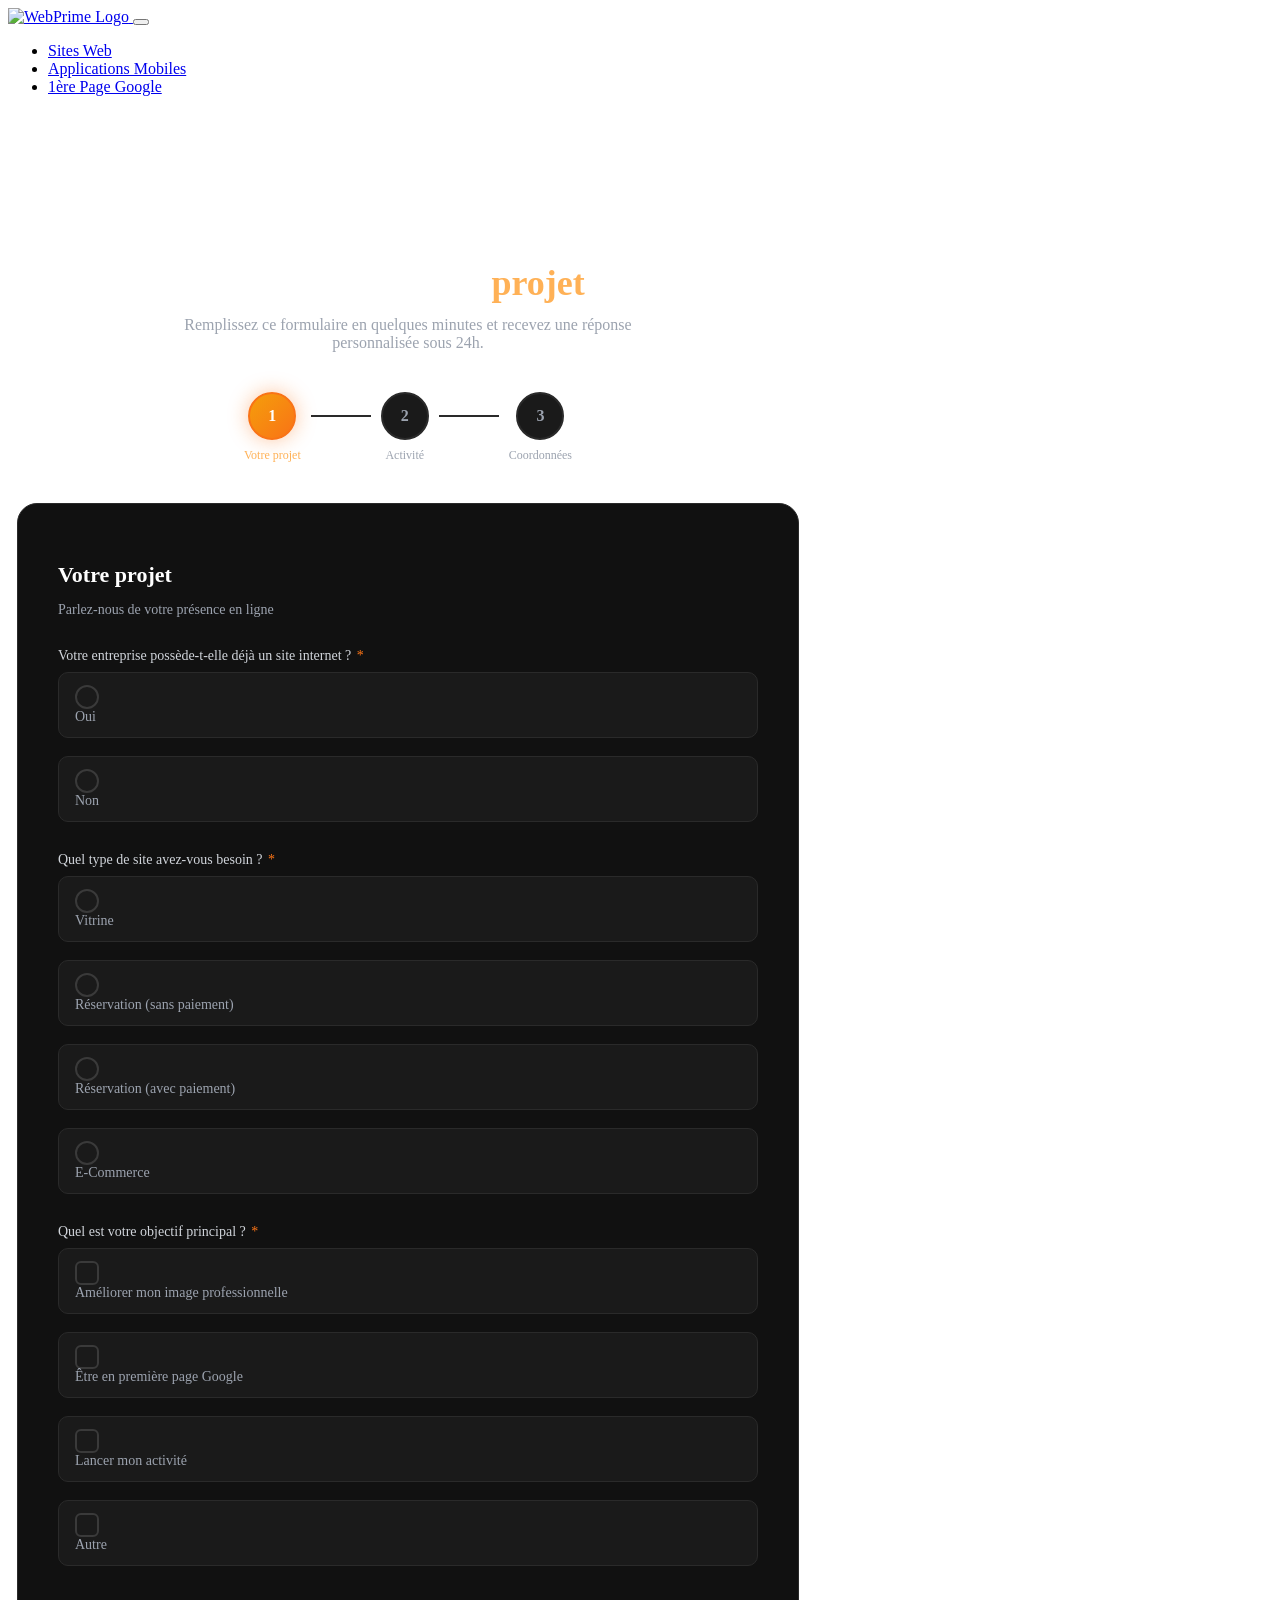
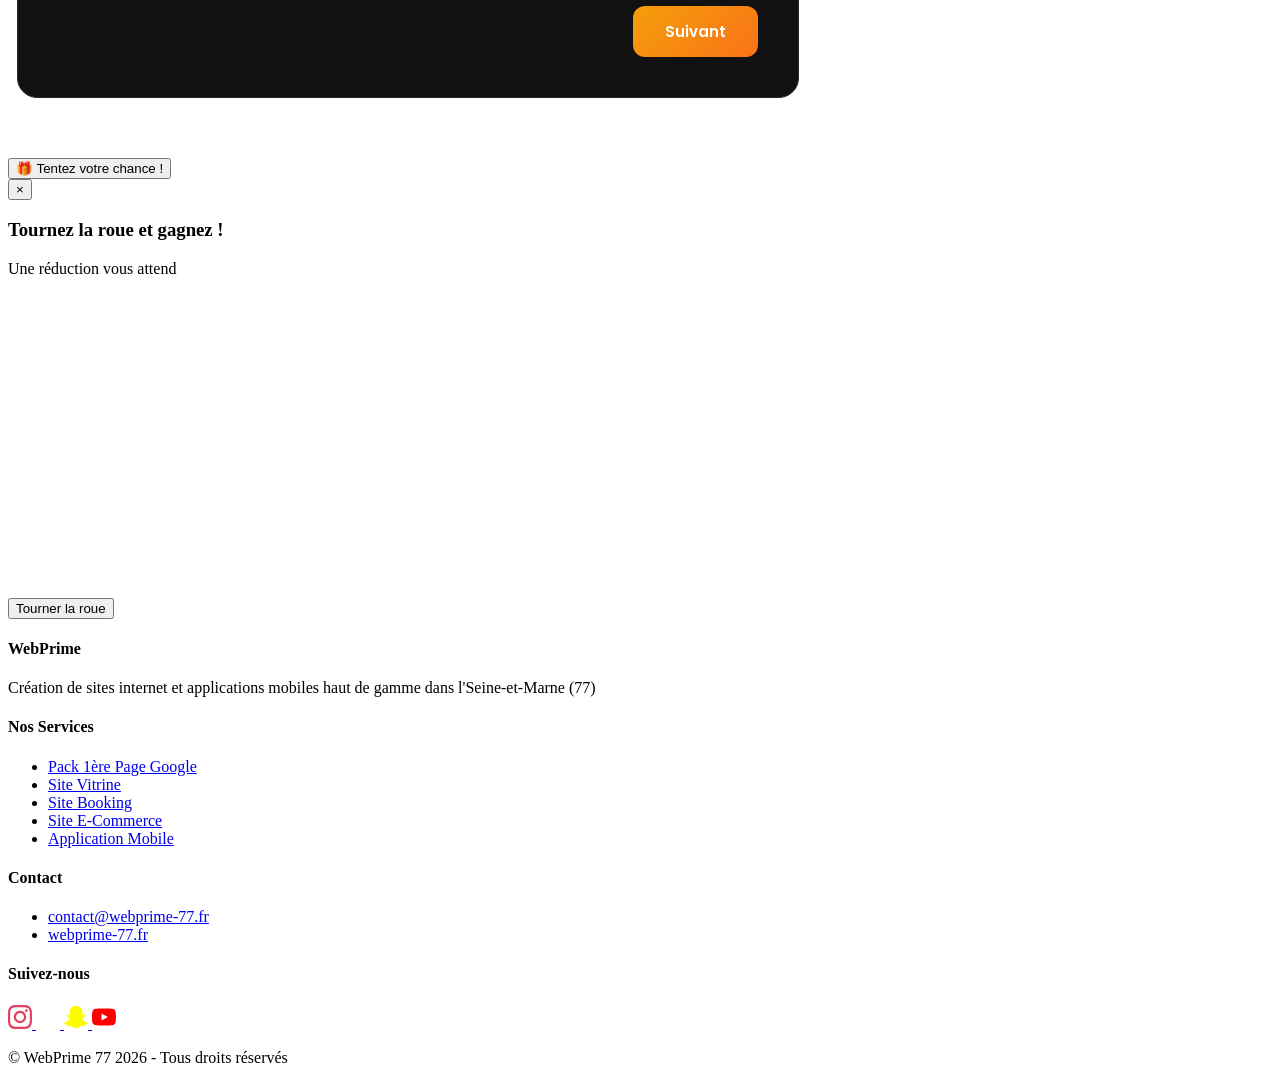
==== contact.html @ 471fcce8 "Stripe links, pack-google Comment ça marche, hero fix, remove Contact nav - Add Stripe payment links" ====
<!DOCTYPE html>
<html lang="fr">
<head>
    <meta charset="UTF-8">
    <meta name="viewport" content="width=device-width, initial-scale=1.0">
    <title>Contact - WebPrime | Cr&eacute;ation Site Internet 77 Seine-et-Marne</title>
    <meta name="description" content="Contactez WebPrime pour votre projet de site internet ou application mobile en Seine-et-Marne (77). Formulaire de contact rapide, r&eacute;ponse sous 24h.">
    <link rel="canonical" href="https://webprime-77.fr/contact.html"/>
    <meta name="robots" content="index, follow">
    <meta property="og:title" content="Contact - WebPrime 77">
    <meta property="og:description" content="Contactez WebPrime pour votre projet de site internet ou application mobile en Seine-et-Marne.">
    <meta property="og:image" content="https://webprime-77.fr/logo-wp.png">
    <meta property="og:url" content="https://webprime-77.fr/contact.html">
    <meta property="og:type" content="website">
    <meta name="twitter:card" content="summary_large_image">
    <meta name="twitter:title" content="Contact - WebPrime 77">
    <meta name="twitter:description" content="Contactez WebPrime pour votre projet de site internet ou application mobile en Seine-et-Marne.">
    <meta name="twitter:image" content="https://webprime-77.fr/logo-wp.png">
    <link rel="icon" type="image/x-icon" href="favicon.ico">
    <link rel="apple-touch-icon" type="image/png" sizes="192x192" href="./logo/icon-192x192.png">
    <link rel="icon" type="image/png" sizes="32x32" href="./logo/android-icon-32x32.png">
    <link rel="icon" type="image/png" sizes="96x96" href="./logo/android-icon-96x96.png">
    <link rel="stylesheet" href="style.css">
    <link rel="preconnect" href="https://fonts.googleapis.com">
    <link rel="preconnect" href="https://fonts.gstatic.com" crossorigin>
    <link href="https://fonts.googleapis.com/css2?family=Poppins:wght@300;400;500;600;700&display=swap" rel="stylesheet">
    <style>
        .contact-page { padding: 120px 0 60px; }

        .form-stepper {
            display: flex;
            justify-content: center;
            align-items: center;
            gap: 0;
            margin-bottom: 40px;
        }
        .stepper-step {
            display: flex;
            flex-direction: column;
            align-items: center;
            position: relative;
            z-index: 1;
        }
        .stepper-circle {
            width: 44px;
            height: 44px;
            border-radius: 50%;
            background: #1a1a1a;
            border: 2px solid #2a2a2a;
            display: flex;
            align-items: center;
            justify-content: center;
            font-weight: 600;
            font-size: 16px;
            color: #9ca3af;
            transition: all 0.4s ease;
        }
        .stepper-step.active .stepper-circle {
            background: linear-gradient(135deg, #f59e0b, #f97316);
            border-color: #f97316;
            color: #fff;
            box-shadow: 0 0 20px rgba(249, 115, 22, 0.4);
        }
        .stepper-step.completed .stepper-circle {
            background: #22c55e;
            border-color: #22c55e;
            color: #fff;
        }
        .stepper-label {
            margin-top: 8px;
            font-size: 12px;
            color: #9ca3af;
            text-align: center;
            max-width: 90px;
            transition: color 0.3s;
        }
        .stepper-step.active .stepper-label { color: #ffb156; }
        .stepper-step.completed .stepper-label { color: #22c55e; }
        .stepper-line {
            width: 60px;
            height: 2px;
            background: #2a2a2a;
            margin: 0 10px 22px;
            transition: background 0.4s;
        }
        .stepper-line.completed { background: #22c55e; }

        .form-card {
            background: #111;
            border: 1px solid #2a2a2a;
            border-radius: 20px;
            padding: 40px;
            max-width: 700px;
            margin: 0 auto;
        }
        .form-page { display: none; }
        .form-page.active {
            display: block;
            animation: fadeSlideUp 0.4s ease;
        }
        @keyframes fadeSlideUp {
            from { opacity: 0; transform: translateY(20px); }
            to { opacity: 1; transform: translateY(0); }
        }
        .form-page-title {
            font-size: 22px;
            font-weight: 700;
            color: #fff;
            margin-bottom: 6px;
        }
        .form-page-subtitle {
            color: #9ca3af;
            font-size: 14px;
            margin-bottom: 30px;
        }

        .form-group { margin-bottom: 22px; }
        .form-group label {
            display: block;
            color: #d1d5db;
            font-size: 14px;
            font-weight: 500;
            margin-bottom: 8px;
        }
        .form-group label .required { color: #f97316; margin-left: 2px; }
        .form-group input[type="text"],
        .form-group input[type="email"],
        .form-group input[type="tel"],
        .form-group input[type="url"],
        .form-group input[type="number"],
        .form-group select,
        .form-group textarea {
            width: 100%;
            padding: 12px 16px;
            background: #1a1a1a;
            border: 1px solid #2a2a2a;
            border-radius: 10px;
            color: #fff;
            font-family: 'Poppins', sans-serif;
            font-size: 14px;
            transition: border-color 0.3s, box-shadow 0.3s;
            outline: none;
            box-sizing: border-box;
        }
        .form-group input:focus,
        .form-group select:focus,
        .form-group textarea:focus {
            border-color: #f97316;
            box-shadow: 0 0 0 3px rgba(249, 115, 22, 0.15);
        }
        .form-group input::placeholder,
        .form-group textarea::placeholder { color: #4a4a4a; }
        .form-group select { cursor: pointer; appearance: none; background-image: url("data:image/svg+xml,%3Csvg xmlns='http://www.w3.org/2000/svg' width='12' height='12' fill='%239ca3af' viewBox='0 0 16 16'%3E%3Cpath d='M8 11L3 6h10z'/%3E%3C/svg%3E"); background-repeat: no-repeat; background-position: right 14px center; padding-right: 36px; }
        .form-group select option { background: #1a1a1a; color: #fff; }
        .form-group textarea { resize: vertical; min-height: 100px; }
        .name-row { display: grid; grid-template-columns: 1fr 1fr; gap: 16px; }
        @media (max-width: 768px) { .name-row { grid-template-columns: 1fr; } }

        .radio-group, .checkbox-group { display: flex; flex-direction: column; gap: 10px; }
        .radio-option, .checkbox-option {
            display: flex;
            align-items: center;
            gap: 12px;
            padding: 12px 16px;
            background: #1a1a1a;
            border: 1px solid #2a2a2a;
            border-radius: 10px;
            cursor: pointer;
            transition: all 0.3s;
        }
        .radio-option:hover, .checkbox-option:hover {
            border-color: #3a3a3a;
            background: #1f1f1f;
        }
        .radio-option input, .checkbox-option input { display: none; }
        .radio-option .custom-radio {
            width: 20px;
            height: 20px;
            border-radius: 50%;
            border: 2px solid #3a3a3a;
            display: flex;
            align-items: center;
            justify-content: center;
            flex-shrink: 0;
            transition: all 0.3s;
        }
        .radio-option .custom-radio::after {
            content: '';
            width: 10px;
            height: 10px;
            border-radius: 50%;
            background: #f97316;
            transform: scale(0);
            transition: transform 0.2s;
        }
        .radio-option input:checked ~ .custom-radio { border-color: #f97316; }
        .radio-option input:checked ~ .custom-radio::after { transform: scale(1); }
        .radio-option input:checked ~ .option-text { color: #fff; }
        .checkbox-option .custom-check {
            width: 20px;
            height: 20px;
            border-radius: 6px;
            border: 2px solid #3a3a3a;
            display: flex;
            align-items: center;
            justify-content: center;
            flex-shrink: 0;
            transition: all 0.3s;
        }
        .checkbox-option .custom-check svg { opacity: 0; transition: opacity 0.2s; width: 12px; height: 12px; }
        .checkbox-option input:checked ~ .custom-check { background: #f97316; border-color: #f97316; }
        .checkbox-option input:checked ~ .custom-check svg { opacity: 1; }
        .checkbox-option input:checked ~ .option-text { color: #fff; }
        .option-text { color: #9ca3af; font-size: 14px; transition: color 0.3s; }

        .conditional-field { display: none; margin-top: 10px; }
        .conditional-field.visible { display: block; animation: fadeSlideUp 0.3s ease; }

        .form-buttons { display: flex; justify-content: space-between; gap: 16px; margin-top: 32px; }
        .btn-prev, .btn-next, .btn-submit {
            padding: 14px 32px;
            border-radius: 12px;
            font-family: 'Poppins', sans-serif;
            font-size: 15px;
            font-weight: 600;
            cursor: pointer;
            transition: all 0.3s;
            border: none;
        }
        .btn-prev {
            background: transparent;
            border: 1px solid #2a2a2a;
            color: #9ca3af;
        }
        .btn-prev:hover { border-color: #3a3a3a; color: #fff; }
        .btn-next, .btn-submit {
            background: linear-gradient(135deg, #f59e0b, #f97316);
            color: #fff;
            margin-left: auto;
        }
        .btn-next:hover, .btn-submit:hover {
            transform: translateY(-2px);
            box-shadow: 0 8px 25px rgba(249, 115, 22, 0.35);
        }
        .btn-submit:disabled {
            opacity: 0.6;
            cursor: not-allowed;
            transform: none;
            box-shadow: none;
        }

        .contact-header {
            text-align: center;
            margin-bottom: 40px;
        }
        .contact-header h1 {
            font-size: 36px;
            font-weight: 700;
            color: #fff;
            margin-bottom: 12px;
        }
        .contact-header h1 span { color: #ffb156; }
        .contact-header p {
            color: #9ca3af;
            font-size: 16px;
            max-width: 500px;
            margin: 0 auto;
        }

        .form-group.error input,
        .form-group.error select,
        .form-group.error textarea { border-color: #ff3344; }
        .form-group.error .radio-group,
        .form-group.error .checkbox-group { outline: 1px solid #ff3344; border-radius: 10px; outline-offset: 4px; }
        .error-msg { color: #ff3344; font-size: 12px; margin-top: 4px; display: none; }
        .form-group.error .error-msg { display: block; }

        .hp-wrap { position: absolute; left: -9999px; top: -9999px; }

        @media (max-width: 768px) {
            .form-card { padding: 24px 18px; margin: 0 10px; }
            .contact-header h1 { font-size: 26px; }
            .stepper-line { width: 30px; }
            .stepper-circle { width: 36px; height: 36px; font-size: 14px; }
            .stepper-label { font-size: 10px; max-width: 65px; }
            .form-buttons { flex-direction: column; }
            .btn-prev, .btn-next, .btn-submit { width: 100%; text-align: center; margin-left: 0; }
            .btn-next, .btn-submit { order: -1; }
        }
    </style>
</head>
<body>
    <header class="header">
        <div class="container">
            <a href="https://webprime-77.fr" class="logo">
                <img src="logo-wp.png" alt="WebPrime Logo">
            </a>
            <button class="menu-toggle" aria-label="Menu" id="menuToggle">
                <span></span>
                <span></span>
                <span></span>
            </button>
            <nav class="nav" id="nav">
                <ul>
                    <li><a href="https://webprime-77.fr/creation-site-internet.html">Sites Web</a></li>
                    <li><a href="https://webprime-77.fr/creation-application-mobile.html">Applications Mobiles</a></li>
                    <li><a href="https://daelia-digital.fr/premiere-page-google/" target="_blank">1&egrave;re Page Google</a></li>
                </ul>
            </nav>
        </div>
    </header>

    <section class="contact-page">
        <div class="container" style="max-width: 800px;">

            <div class="contact-header">
                <h1>Parlons de votre <span>projet</span></h1>
                <p>Remplissez ce formulaire en quelques minutes et recevez une r&eacute;ponse personnalis&eacute;e sous 24h.</p>
            </div>

            <div class="form-stepper">
                <div class="stepper-step active" data-step="1">
                    <div class="stepper-circle">1</div>
                    <div class="stepper-label">Votre projet</div>
                </div>
                <div class="stepper-line"></div>
                <div class="stepper-step" data-step="2">
                    <div class="stepper-circle">2</div>
                    <div class="stepper-label">Activit&eacute;</div>
                </div>
                <div class="stepper-line"></div>
                <div class="stepper-step" data-step="3">
                    <div class="stepper-circle">3</div>
                    <div class="stepper-label">Coordonn&eacute;es</div>
                </div>
            </div>

            <div class="form-card">
                <form id="contactForm" novalidate>
                    <div class="hp-wrap">
                        <label for="website">Votre site web :</label>
                        <input type="text" id="website" name="_gotcha" autocomplete="off">
                    </div>

                    <div class="form-page active" data-page="1">
                        <h2 class="form-page-title">Votre projet</h2>
                        <p class="form-page-subtitle">Parlez-nous de votre pr&eacute;sence en ligne</p>

                        <div class="form-group">
                            <label>Votre entreprise poss&egrave;de-t-elle d&eacute;j&agrave; un site internet ? <span class="required">*</span></label>
                            <div class="radio-group">
                                <label class="radio-option">
                                    <input type="radio" name="site_existant" value="Oui" required>
                                    <span class="custom-radio"></span>
                                    <span class="option-text">Oui</span>
                                </label>
                                <label class="radio-option">
                                    <input type="radio" name="site_existant" value="Non">
                                    <span class="custom-radio"></span>
                                    <span class="option-text">Non</span>
                                </label>
                            </div>
                            <div class="error-msg">Veuillez s&eacute;lectionner une option</div>
                        </div>

                        <div class="conditional-field" id="cond-url">
                            <div class="form-group">
                                <label for="site-url">Si oui, indiquez l'adresse de votre site :</label>
                                <input type="url" id="site-url" name="url_site" placeholder="https://www.monsite.fr">
                            </div>
                        </div>

                        <div class="conditional-field" id="cond-google">
                            <div class="form-group">
                                <label>O&ugrave; vous situez-vous actuellement sur Google ?</label>
                                <div class="radio-group">
                                    <label class="radio-option">
                                        <input type="radio" name="position_google" value="Premi&egrave;re page">
                                        <span class="custom-radio"></span>
                                        <span class="option-text">Premi&egrave;re page</span>
                                    </label>
                                    <label class="radio-option">
                                        <input type="radio" name="position_google" value="Page 2 &agrave; 5">
                                        <span class="custom-radio"></span>
                                        <span class="option-text">Page 2 &agrave; 5</span>
                                    </label>
                                    <label class="radio-option">
                                        <input type="radio" name="position_google" value="Introuvable">
                                        <span class="custom-radio"></span>
                                        <span class="option-text">Je ne trouve m&ecirc;me pas mon site</span>
                                    </label>
                                </div>
                            </div>
                        </div>

                        <div class="form-group">
                            <label>Quel type de site avez-vous besoin ? <span class="required">*</span></label>
                            <div class="radio-group">
                                <label class="radio-option">
                                    <input type="radio" name="type_site" value="Vitrine" required>
                                    <span class="custom-radio"></span>
                                    <span class="option-text">Vitrine</span>
                                </label>
                                <label class="radio-option">
                                    <input type="radio" name="type_site" value="R&eacute;servation (sans paiement)">
                                    <span class="custom-radio"></span>
                                    <span class="option-text">R&eacute;servation (sans paiement)</span>
                                </label>
                                <label class="radio-option">
                                    <input type="radio" name="type_site" value="R&eacute;servation (avec paiement)">
                                    <span class="custom-radio"></span>
                                    <span class="option-text">R&eacute;servation (avec paiement)</span>
                                </label>
                                <label class="radio-option">
                                    <input type="radio" name="type_site" value="E-Commerce">
                                    <span class="custom-radio"></span>
                                    <span class="option-text">E-Commerce</span>
                                </label>
                            </div>
                            <div class="error-msg">Veuillez s&eacute;lectionner un type</div>
                        </div>

                        <div class="form-group">
                            <label>Quel est votre objectif principal ? <span class="required">*</span></label>
                            <div class="checkbox-group">
                                <label class="checkbox-option">
                                    <input type="checkbox" name="objectif" value="Am&eacute;liorer mon image professionnelle">
                                    <span class="custom-check"><svg xmlns="http://www.w3.org/2000/svg" fill="none" viewBox="0 0 24 24" stroke="#fff" stroke-width="3"><path stroke-linecap="round" stroke-linejoin="round" d="M5 13l4 4L19 7"/></svg></span>
                                    <span class="option-text">Am&eacute;liorer mon image professionnelle</span>
                                </label>
                                <label class="checkbox-option">
                                    <input type="checkbox" name="objectif" value="&Ecirc;tre en premi&egrave;re page Google">
                                    <span class="custom-check"><svg xmlns="http://www.w3.org/2000/svg" fill="none" viewBox="0 0 24 24" stroke="#fff" stroke-width="3"><path stroke-linecap="round" stroke-linejoin="round" d="M5 13l4 4L19 7"/></svg></span>
                                    <span class="option-text">&Ecirc;tre en premi&egrave;re page Google</span>
                                </label>
                                <label class="checkbox-option">
                                    <input type="checkbox" name="objectif" value="Lancer mon activit&eacute;">
                                    <span class="custom-check"><svg xmlns="http://www.w3.org/2000/svg" fill="none" viewBox="0 0 24 24" stroke="#fff" stroke-width="3"><path stroke-linecap="round" stroke-linejoin="round" d="M5 13l4 4L19 7"/></svg></span>
                                    <span class="option-text">Lancer mon activit&eacute;</span>
                                </label>
                                <label class="checkbox-option">
                                    <input type="checkbox" name="objectif" value="Autre">
                                    <span class="custom-check"><svg xmlns="http://www.w3.org/2000/svg" fill="none" viewBox="0 0 24 24" stroke="#fff" stroke-width="3"><path stroke-linecap="round" stroke-linejoin="round" d="M5 13l4 4L19 7"/></svg></span>
                                    <span class="option-text">Autre</span>
                                </label>
                            </div>
                            <div class="error-msg">Veuillez s&eacute;lectionner au moins une option</div>
                        </div>

                        <div class="form-buttons">
                            <button type="button" class="btn-next" onclick="nextPage(1)">Suivant</button>
                        </div>
                    </div>

                    <div class="form-page" data-page="2">
                        <h2 class="form-page-title">Votre activit&eacute;</h2>
                        <p class="form-page-subtitle">Aidez-nous &agrave; mieux vous conna&icirc;tre</p>

                        <div class="form-group">
                            <label for="secteur">Quel est votre secteur d'activit&eacute; ? <span class="required">*</span></label>
                            <select id="secteur" name="secteur" required>
                                <option value="" disabled selected>--- S&eacute;lectionner un choix ---</option>
                                <option value="Artisan / B&acirc;timent">Artisan / B&acirc;timent</option>
                                <option value="Restauration">Restauration</option>
                                <option value="E-Commerce">E-Commerce</option>
                                <option value="Beaut&eacute; / Coiffure">Beaut&eacute; / Coiffure</option>
                                <option value="Sant&eacute; / Bien-&ecirc;tre">Sant&eacute; / Bien-&ecirc;tre</option>
                                <option value="Auto / Garage">Auto / Garage</option>
                                <option value="Immobilier / Agence">Immobilier / Agence</option>
                                <option value="Autre">Autre</option>
                            </select>
                            <div class="error-msg">Veuillez s&eacute;lectionner un secteur</div>
                        </div>

                        <div class="form-group">
                            <label for="metier">Quel est votre m&eacute;tier principal ? <span class="required">*</span></label>
                            <input type="text" id="metier" name="metier" placeholder="Ex : Plombier, Coiffeur, Restaurateur..." required>
                            <div class="error-msg">Ce champ est requis</div>
                        </div>

                        <div class="form-group">
                            <label>Depuis combien de temps votre entreprise existe ? <span class="required">*</span></label>
                            <div class="checkbox-group">
                                <label class="checkbox-option">
                                    <input type="checkbox" name="anciennete" value="Moins d'un an">
                                    <span class="custom-check"><svg xmlns="http://www.w3.org/2000/svg" fill="none" viewBox="0 0 24 24" stroke="#fff" stroke-width="3"><path stroke-linecap="round" stroke-linejoin="round" d="M5 13l4 4L19 7"/></svg></span>
                                    <span class="option-text">Moins d'un an</span>
                                </label>
                                <label class="checkbox-option">
                                    <input type="checkbox" name="anciennete" value="1 &agrave; 3 ans">
                                    <span class="custom-check"><svg xmlns="http://www.w3.org/2000/svg" fill="none" viewBox="0 0 24 24" stroke="#fff" stroke-width="3"><path stroke-linecap="round" stroke-linejoin="round" d="M5 13l4 4L19 7"/></svg></span>
                                    <span class="option-text">1 &agrave; 3 ans</span>
                                </label>
                                <label class="checkbox-option">
                                    <input type="checkbox" name="anciennete" value="3 &agrave; 10 ans">
                                    <span class="custom-check"><svg xmlns="http://www.w3.org/2000/svg" fill="none" viewBox="0 0 24 24" stroke="#fff" stroke-width="3"><path stroke-linecap="round" stroke-linejoin="round" d="M5 13l4 4L19 7"/></svg></span>
                                    <span class="option-text">3 &agrave; 10 ans</span>
                                </label>
                                <label class="checkbox-option">
                                    <input type="checkbox" name="anciennete" value="Plus de 10 ans">
                                    <span class="custom-check"><svg xmlns="http://www.w3.org/2000/svg" fill="none" viewBox="0 0 24 24" stroke="#fff" stroke-width="3"><path stroke-linecap="round" stroke-linejoin="round" d="M5 13l4 4L19 7"/></svg></span>
                                    <span class="option-text">Plus de 10 ans</span>
                                </label>
                            </div>
                            <div class="error-msg">Veuillez s&eacute;lectionner au moins une option</div>
                        </div>

                        <div class="form-group">
                            <label>Vos clients viennent-ils du : <span class="required">*</span></label>
                            <div class="checkbox-group">
                                <label class="checkbox-option">
                                    <input type="checkbox" name="source_clients" value="Bouche &agrave; oreille">
                                    <span class="custom-check"><svg xmlns="http://www.w3.org/2000/svg" fill="none" viewBox="0 0 24 24" stroke="#fff" stroke-width="3"><path stroke-linecap="round" stroke-linejoin="round" d="M5 13l4 4L19 7"/></svg></span>
                                    <span class="option-text">Bouche &agrave; oreille</span>
                                </label>
                                <label class="checkbox-option">
                                    <input type="checkbox" name="source_clients" value="Fiche Google">
                                    <span class="custom-check"><svg xmlns="http://www.w3.org/2000/svg" fill="none" viewBox="0 0 24 24" stroke="#fff" stroke-width="3"><path stroke-linecap="round" stroke-linejoin="round" d="M5 13l4 4L19 7"/></svg></span>
                                    <span class="option-text">Fiche Google</span>
                                </label>
                                <label class="checkbox-option">
                                    <input type="checkbox" name="source_clients" value="Google Ads">
                                    <span class="custom-check"><svg xmlns="http://www.w3.org/2000/svg" fill="none" viewBox="0 0 24 24" stroke="#fff" stroke-width="3"><path stroke-linecap="round" stroke-linejoin="round" d="M5 13l4 4L19 7"/></svg></span>
                                    <span class="option-text">Google Ads</span>
                                </label>
                                <label class="checkbox-option">
                                    <input type="checkbox" name="source_clients" value="Carte de visite, flyer">
                                    <span class="custom-check"><svg xmlns="http://www.w3.org/2000/svg" fill="none" viewBox="0 0 24 24" stroke="#fff" stroke-width="3"><path stroke-linecap="round" stroke-linejoin="round" d="M5 13l4 4L19 7"/></svg></span>
                                    <span class="option-text">Carte de visite, flyer ect.</span>
                                </label>
                                <label class="checkbox-option">
                                    <input type="checkbox" name="source_clients" value="R&eacute;seaux sociaux">
                                    <span class="custom-check"><svg xmlns="http://www.w3.org/2000/svg" fill="none" viewBox="0 0 24 24" stroke="#fff" stroke-width="3"><path stroke-linecap="round" stroke-linejoin="round" d="M5 13l4 4L19 7"/></svg></span>
                                    <span class="option-text">R&eacute;seaux sociaux</span>
                                </label>
                                <label class="checkbox-option">
                                    <input type="checkbox" name="source_clients" value="Rien pour le moment">
                                    <span class="custom-check"><svg xmlns="http://www.w3.org/2000/svg" fill="none" viewBox="0 0 24 24" stroke="#fff" stroke-width="3"><path stroke-linecap="round" stroke-linejoin="round" d="M5 13l4 4L19 7"/></svg></span>
                                    <span class="option-text">Rien pour le moment</span>
                                </label>
                            </div>
                            <div class="error-msg">Veuillez s&eacute;lectionner au moins une option</div>
                        </div>

                        <div class="form-group">
                            <label for="clients">Combien de clients avez-vous en moyenne par mois ? <span class="required">*</span></label>
                            <input type="number" id="clients" name="clients_mois" placeholder="Ex : 30" min="0" required>
                            <div class="error-msg">Ce champ est requis</div>
                        </div>

                        <div class="form-buttons">
                            <button type="button" class="btn-prev" onclick="prevPage(2)">Pr&eacute;c&eacute;dent</button>
                            <button type="button" class="btn-next" onclick="nextPage(2)">Suivant</button>
                        </div>
                    </div>

                    <div class="form-page" data-page="3">
                        <h2 class="form-page-title">Vos coordonn&eacute;es</h2>
                        <p class="form-page-subtitle">Derni&egrave;re &eacute;tape avant de recevoir votre offre</p>

                        <div class="form-group">
                            <label>Quelle phrase d&eacute;crit le mieux votre situation ? <span class="required">*</span></label>
                            <div class="checkbox-group">
                                <label class="checkbox-option">
                                    <input type="checkbox" name="situation" value="J'ai besoin de clients rapidement">
                                    <span class="custom-check"><svg xmlns="http://www.w3.org/2000/svg" fill="none" viewBox="0 0 24 24" stroke="#fff" stroke-width="3"><path stroke-linecap="round" stroke-linejoin="round" d="M5 13l4 4L19 7"/></svg></span>
                                    <span class="option-text">J'ai besoin de clients rapidement</span>
                                </label>
                                <label class="checkbox-option">
                                    <input type="checkbox" name="situation" value="Je veux passer &agrave; la vitesse sup&eacute;rieure">
                                    <span class="custom-check"><svg xmlns="http://www.w3.org/2000/svg" fill="none" viewBox="0 0 24 24" stroke="#fff" stroke-width="3"><path stroke-linecap="round" stroke-linejoin="round" d="M5 13l4 4L19 7"/></svg></span>
                                    <span class="option-text">Je veux passer &agrave; la vitesse sup&eacute;rieure</span>
                                </label>
                                <label class="checkbox-option">
                                    <input type="checkbox" name="situation" value="Je veux un site + SEO complet">
                                    <span class="custom-check"><svg xmlns="http://www.w3.org/2000/svg" fill="none" viewBox="0 0 24 24" stroke="#fff" stroke-width="3"><path stroke-linecap="round" stroke-linejoin="round" d="M5 13l4 4L19 7"/></svg></span>
                                    <span class="option-text">Je veux un site + SEO complet</span>
                                </label>
                                <label class="checkbox-option">
                                    <input type="checkbox" name="situation" value="Je cherche juste des informations">
                                    <span class="custom-check"><svg xmlns="http://www.w3.org/2000/svg" fill="none" viewBox="0 0 24 24" stroke="#fff" stroke-width="3"><path stroke-linecap="round" stroke-linejoin="round" d="M5 13l4 4L19 7"/></svg></span>
                                    <span class="option-text">Je cherche juste des informations pour l'instant</span>
                                </label>
                                <label class="checkbox-option">
                                    <input type="checkbox" name="situation" value="Autre">
                                    <span class="custom-check"><svg xmlns="http://www.w3.org/2000/svg" fill="none" viewBox="0 0 24 24" stroke="#fff" stroke-width="3"><path stroke-linecap="round" stroke-linejoin="round" d="M5 13l4 4L19 7"/></svg></span>
                                    <span class="option-text">Autre</span>
                                </label>
                            </div>
                            <div class="error-msg">Veuillez s&eacute;lectionner au moins une option</div>
                        </div>

                        <div class="form-group">
                            <label for="comments">Commentaires</label>
                            <textarea id="comments" name="commentaires" rows="4" placeholder="Un d&eacute;tail &agrave; ajouter ? Dites-nous tout..."></textarea>
                        </div>

                        <div class="form-group">
                            <label>Pr&eacute;nom / Entreprise <span class="required">*</span></label>
                            <div class="name-row">
                                <input type="text" id="prenom" name="prenom" placeholder="Pr&eacute;nom" required>
                                <input type="text" id="entreprise" name="entreprise" placeholder="Entreprise" required>
                            </div>
                            <div class="error-msg">Ces champs sont requis</div>
                        </div>

                        <div class="form-group">
                            <label for="telephone">T&eacute;l&eacute;phone <span class="required">*</span></label>
                            <input type="tel" id="telephone" name="telephone" placeholder="06 12 34 56 78" required>
                            <div class="error-msg">Num&eacute;ro de t&eacute;l&eacute;phone requis</div>
                        </div>

                        <div class="form-group">
                            <label for="email">E-mail <span class="required">*</span></label>
                            <input type="email" id="email" name="email" placeholder="votre@email.com" required>
                            <div class="error-msg">Adresse e-mail invalide</div>
                        </div>

                        <div class="form-buttons">
                            <button type="button" class="btn-prev" onclick="prevPage(3)">Pr&eacute;c&eacute;dent</button>
                            <button type="submit" class="btn-submit">Obtenir mon Offre</button>
                        </div>
                    </div>
                </form>
            </div>

        </div>
    </section>

    <button class="wheel-trigger" id="wheelTrigger">
        <span class="wheel-icon">🎁</span>
        <span class="wheel-text">Tentez votre chance !</span>
    </button>

    <div class="wheel-modal" id="wheelModal">
        <div class="wheel-modal-content">
            <button class="wheel-close" id="wheelClose">&times;</button>

            <div class="wheel-container" id="wheelContainer">
                <h3>Tournez la roue et gagnez !</h3>
                <p class="wheel-subtitle">Une réduction vous attend</p>

                <div class="wheel-wrapper">
                    <div class="wheel-pointer"></div>
                    <canvas id="wheelCanvas" width="300" height="300"></canvas>
                </div>

                <button class="wheel-spin-btn" id="spinBtn">Tourner la roue</button>
            </div>

            <div class="wheel-form" id="wheelForm" style="display: none;">
                <h3>🎉 Félicitations !</h3>
                <p class="wheel-prize" id="prizeText"></p>
                <p class="wheel-form-text">Entrez votre email pour recevoir votre code promo</p>
                <form id="prizeForm">
                    <input type="text" name="_honey" style="display:none">
                    <input type="email" id="prizeEmail" placeholder="votre@email.com" required>
                    <input type="text" id="prizePrice" placeholder="Votre prix mensuel" style="display:none">
                    <button type="submit" class="wheel-submit-btn">Recevoir mon code</button>
                </form>
            </div>

            <div class="wheel-success" id="wheelSuccess" style="display: none;">
                <h3>✅ C'est envoyé !</h3>
                <p>Vérifiez votre boîte mail pour récupérer votre code promo.</p>
                <button class="wheel-close-btn" id="closeSuccess">Fermer</button>
            </div>
        </div>
    </div>

    <footer class="footer">
        <div class="container">
            <div class="footer-grid">
                <div class="footer-col">
                    <h4>WebPrime</h4>
                    <p>Cr&eacute;ation de sites internet et applications mobiles haut de gamme dans l'Seine-et-Marne (77)</p>
                </div>

                <div class="footer-col">
                    <h4>Nos Services</h4>
                    <ul>
                        <li><a href="pack-google.html">Pack 1&egrave;re Page Google</a></li>
                        <li><a href="site-vitrine.html">Site Vitrine</a></li>
                        <li><a href="site-booking.html">Site Booking</a></li>
                        <li><a href="site-ecommerce.html">Site E-Commerce</a></li>
                        <li><a href="creation-application-mobile.html">Application Mobile</a></li>
                    </ul>
                </div>

                <div class="footer-col">
                    <h4>Contact</h4>
                    <ul>
                        <li><a href="mailto:contact@webprime-77.fr">contact@webprime-77.fr</a></li>
                        <li><a href="https://webprime-77.fr">webprime-77.fr</a></li>
                    </ul>
                </div>

                <div class="footer-col">
                    <h4>Suivez-nous</h4>
                    <div class="social-links">
                        <a href="https://www.instagram.com/webprime.es" target="_blank" aria-label="Instagram">
                            <svg xmlns="http://www.w3.org/2000/svg" width="24" height="24" viewBox="0 0 24 24" fill="#E4405F"><path d="M12 2.163c3.204 0 3.584.012 4.85.07 3.252.148 4.771 1.691 4.919 4.919.058 1.265.069 1.645.069 4.849 0 3.205-.012 3.584-.069 4.849-.149 3.225-1.664 4.771-4.919 4.919-1.266.058-1.644.07-4.85.07-3.204 0-3.584-.012-4.849-.07-3.26-.149-4.771-1.699-4.919-4.92-.058-1.265-.07-1.644-.07-4.849 0-3.204.013-3.583.07-4.849.149-3.227 1.664-4.771 4.919-4.919 1.266-.057 1.645-.069 4.849-.069zm0-2.163c-3.259 0-3.667.014-4.947.072-4.358.2-6.78 2.618-6.98 6.98-.059 1.281-.073 1.689-.073 4.948 0 3.259.014 3.668.072 4.948.2 4.358 2.618 6.78 6.98 6.98 1.281.058 1.689.072 4.948.072 3.259 0 3.668-.014 4.948-.072 4.354-.2 6.782-2.618 6.979-6.98.059-1.28.073-1.689.073-4.948 0-3.259-.014-3.667-.072-4.947-.196-4.354-2.617-6.78-6.979-6.98-1.281-.059-1.69-.073-4.949-.073zm0 5.838c-3.403 0-6.162 2.759-6.162 6.162s2.759 6.163 6.162 6.163 6.162-2.759 6.162-6.163c0-3.403-2.759-6.162-6.162-6.162zm0 10.162c-2.209 0-4-1.79-4-4 0-2.209 1.791-4 4-4s4 1.791 4 4c0 2.21-1.791 4-4 4zm6.406-11.845c-.796 0-1.441.645-1.441 1.44s.645 1.44 1.441 1.44c.795 0 1.439-.645 1.439-1.44s-.644-1.44-1.439-1.44z"/></svg>
                        </a>
                        <a href="https://www.tiktok.com/@kazeko_fight" target="_blank" aria-label="TikTok">
                            <svg xmlns="http://www.w3.org/2000/svg" width="24" height="24" viewBox="0 0 24 24" fill="#fff"><path d="M19.59 6.69a4.83 4.83 0 0 1-3.77-4.25V2h-3.45v13.67a2.89 2.89 0 0 1-5.2 1.74 2.89 2.89 0 0 1 2.31-4.64 2.93 2.93 0 0 1 .88.13V9.4a6.84 6.84 0 0 0-1-.05A6.33 6.33 0 0 0 5 20.1a6.34 6.34 0 0 0 10.86-4.43v-7a8.16 8.16 0 0 0 4.77 1.52v-3.4a4.85 4.85 0 0 1-1-.1z"/></svg>
                        </a>
                        <a href="https://snapchat.com/t/jnB2CTpk" target="_blank" aria-label="Snapchat">
                            <svg xmlns="http://www.w3.org/2000/svg" width="24" height="24" viewBox="0 0 24 24" fill="#FFFC00"><path d="M5.829 4.533c-.6 1.344-.363 3.752-.267 5.436-.648.359-1.48-.271-1.951-.271-.49 0-1.075.322-1.167.802-.066.346.089.85 1.201 1.289.43.17 1.453.37 1.69.928.333.784-1.71 4.403-4.918 4.931-.251.041-.43.265-.416.519.056.975 2.242 1.357 3.211 1.507.099.134.179.7.306 1.131.057.193.204.424.582.424.493 0 1.312-.38 2.738-.144 1.398.233 2.712 2.215 5.235 2.215 2.345 0 3.744-1.991 5.09-2.215.779-.129 1.448-.088 2.196.058.515.101.977.157 1.124-.349.129-.437.208-.992.305-1.123.96-.149 3.156-.53 3.211-1.505.014-.254-.165-.477-.416-.519-3.154-.52-5.259-4.128-4.918-4.931.236-.557 1.252-.755 1.69-.928.814-.321 1.222-.716 1.213-1.173-.011-.585-.715-.934-1.233-.934-.527 0-1.284.624-1.897.286.096-1.698.332-4.095-.267-5.438-1.135-2.543-3.66-3.829-6.184-3.829-2.508 0-5.014 1.268-6.158 3.833z"/></svg>
                        </a>
                        <a href="https://youtube.com/@daelia-digital" target="_blank" aria-label="YouTube">
                            <svg xmlns="http://www.w3.org/2000/svg" width="24" height="24" viewBox="0 0 24 24" fill="#FF0000"><path d="M23.498 6.186a3.016 3.016 0 0 0-2.122-2.136C19.505 3.545 12 3.545 12 3.545s-7.505 0-9.377.505A3.017 3.017 0 0 0 .502 6.186C0 8.07 0 12 0 12s0 3.93.502 5.814a3.016 3.016 0 0 0 2.122 2.136c1.871.505 9.376.505 9.376.505s7.505 0 9.377-.505a3.015 3.015 0 0 0 2.122-2.136C24 15.93 24 12 24 12s0-3.93-.502-5.814zM9.545 15.568V8.432L15.818 12l-6.273 3.568z"/></svg>
                        </a>
                    </div>
                </div>
            </div>

            <div class="footer-bottom">
                <p>&copy; WebPrime 77 2026 - Tous droits r&eacute;serv&eacute;s</p>
            </div>
        </div>
    </footer>

    <script>
        document.addEventListener('DOMContentLoaded', function () {
            var menuToggle = document.getElementById('menuToggle');
            var nav = document.getElementById('nav');
            menuToggle.addEventListener('click', function () {
                menuToggle.classList.toggle('active');
                nav.classList.toggle('active');
            });
            var navLinks = nav.querySelectorAll('a');
            navLinks.forEach(function (link) {
                link.addEventListener('click', function () {
                    menuToggle.classList.remove('active');
                    nav.classList.remove('active');
                });
            });
            document.addEventListener('click', function (e) {
                if (!nav.contains(e.target) && !menuToggle.contains(e.target)) {
                    menuToggle.classList.remove('active');
                    nav.classList.remove('active');
                }
            });
        });

        document.querySelectorAll('input[name="site_existant"]').forEach(function (radio) {
            radio.addEventListener('change', function () {
                var condUrl = document.getElementById('cond-url');
                var condGoogle = document.getElementById('cond-google');
                if (this.value === 'Oui') {
                    condUrl.classList.add('visible');
                    condGoogle.classList.add('visible');
                } else {
                    condUrl.classList.remove('visible');
                    condGoogle.classList.remove('visible');
                }
            });
        });

        var currentPage = 1;
        var totalPages = 3;

        function updateStepper() {
            document.querySelectorAll('.stepper-step').forEach(function (step) {
                var stepNum = parseInt(step.dataset.step);
                step.classList.remove('active', 'completed');
                if (stepNum === currentPage) step.classList.add('active');
                else if (stepNum < currentPage) step.classList.add('completed');
            });
            document.querySelectorAll('.stepper-line').forEach(function (line, i) {
                line.classList.toggle('completed', i + 1 < currentPage);
            });
        }

        function showPage(page) {
            document.querySelectorAll('.form-page').forEach(function (p) {
                p.classList.remove('active');
            });
            document.querySelector('.form-page[data-page="' + page + '"]').classList.add('active');
            currentPage = page;
            updateStepper();
            window.scrollTo({ top: 200, behavior: 'smooth' });
        }

        function validatePage(page) {
            var pageEl = document.querySelector('.form-page[data-page="' + page + '"]');
            var valid = true;

            pageEl.querySelectorAll('.form-group').forEach(function (g) { g.classList.remove('error'); });

            pageEl.querySelectorAll('input[required], select[required], textarea[required]').forEach(function (input) {
                if (input.type === 'radio' || input.type === 'checkbox') return;
                if (!input.value.trim() || !input.checkValidity()) {
                    input.closest('.form-group').classList.add('error');
                    valid = false;
                }
            });

            pageEl.querySelectorAll('.radio-group').forEach(function (group) {
                var name = group.querySelector('input[type="radio"]').name;
                var formGroup = group.closest('.form-group');
                var isRequired = formGroup.querySelector('label .required');
                if (isRequired && !document.querySelector('input[name="' + name + '"]:checked')) {
                    formGroup.classList.add('error');
                    valid = false;
                }
            });

            pageEl.querySelectorAll('.checkbox-group').forEach(function (group) {
                var formGroup = group.closest('.form-group');
                var isRequired = formGroup.querySelector('label .required');
                var checked = group.querySelectorAll('input[type="checkbox"]:checked');
                if (isRequired && checked.length === 0) {
                    formGroup.classList.add('error');
                    valid = false;
                }
            });

            return valid;
        }

        function nextPage(fromPage) {
            if (validatePage(fromPage)) {
                showPage(fromPage + 1);
            }
        }

        function prevPage(fromPage) {
            showPage(fromPage - 1);
        }

        document.getElementById('contactForm').addEventListener('submit', async function (e) {
            e.preventDefault();
            if (!validatePage(3)) return;

            var form = document.getElementById('contactForm');

            if (form._gotcha && form._gotcha.value) return false;

            var btn = form.querySelector('.btn-submit');
            var originalText = btn.textContent;
            btn.textContent = 'Envoi en cours...';
            btn.disabled = true;

            try {
                var fd = new FormData(form);

                var prenom = fd.get('prenom') || '';
                var entreprise = fd.get('entreprise') || '';

                var messageParts = [];
                messageParts.push('Site existant: ' + (fd.get('site_existant') || 'Non renseign\u00e9'));
                if (fd.get('url_site')) messageParts.push('URL: ' + fd.get('url_site'));
                if (fd.get('position_google')) messageParts.push('Position Google: ' + fd.get('position_google'));
                messageParts.push('Type de site: ' + (fd.get('type_site') || 'Non renseign\u00e9'));
                messageParts.push('Objectif: ' + (fd.getAll('objectif').join(', ') || 'Non renseign\u00e9'));
                messageParts.push('Secteur: ' + (fd.get('secteur') || 'Non renseign\u00e9'));
                messageParts.push('M\u00e9tier: ' + (fd.get('metier') || 'Non renseign\u00e9'));
                messageParts.push('Anciennet\u00e9: ' + (fd.getAll('anciennete').join(', ') || 'Non renseign\u00e9'));
                messageParts.push('Source clients: ' + (fd.getAll('source_clients').join(', ') || 'Non renseign\u00e9'));
                messageParts.push('Clients/mois: ' + (fd.get('clients_mois') || 'Non renseign\u00e9'));
                messageParts.push('Situation: ' + (fd.getAll('situation').join(', ') || 'Non renseign\u00e9'));
                messageParts.push('T\u00e9l\u00e9phone: ' + (fd.get('telephone') || 'Non renseign\u00e9'));
                if (fd.get('commentaires')) messageParts.push('Commentaires: ' + fd.get('commentaires'));

                var payload = new FormData();
                payload.append('name', prenom + (entreprise ? ' - ' + entreprise : ''));
                payload.append('email', fd.get('email'));
                payload.append('telephone', fd.get('telephone') || '');
                payload.append('message', messageParts.join('\n'));

                var response = await fetch('https://webprime.app/webhook/contact/6b0fb099dde5949c91782c081d3ad394d5b472218f280b4fa21cb700c8cd6dd4', {
                    method: 'POST',
                    body: payload
                });

                if (response.ok) {
                    window.location.href = 'https://webprime-77.fr/merci.html';
                } else {
                    alert('Erreur lors de l\'envoi. Veuillez r\u00e9essayer.');
                    btn.textContent = originalText;
                    btn.disabled = false;
                }
            } catch (error) {
                alert('Erreur de connexion. Veuillez r\u00e9essayer.');
                btn.textContent = originalText;
                btn.disabled = false;
            }
        });

        document.querySelectorAll('.form-group input, .form-group select, .form-group textarea').forEach(function (el) {
            el.addEventListener('input', function () {
                this.closest('.form-group').classList.remove('error');
            });
            el.addEventListener('change', function () {
                this.closest('.form-group').classList.remove('error');
            });
        });
    </script>
    <script src="wheel.js"></script>
</body>
</html>
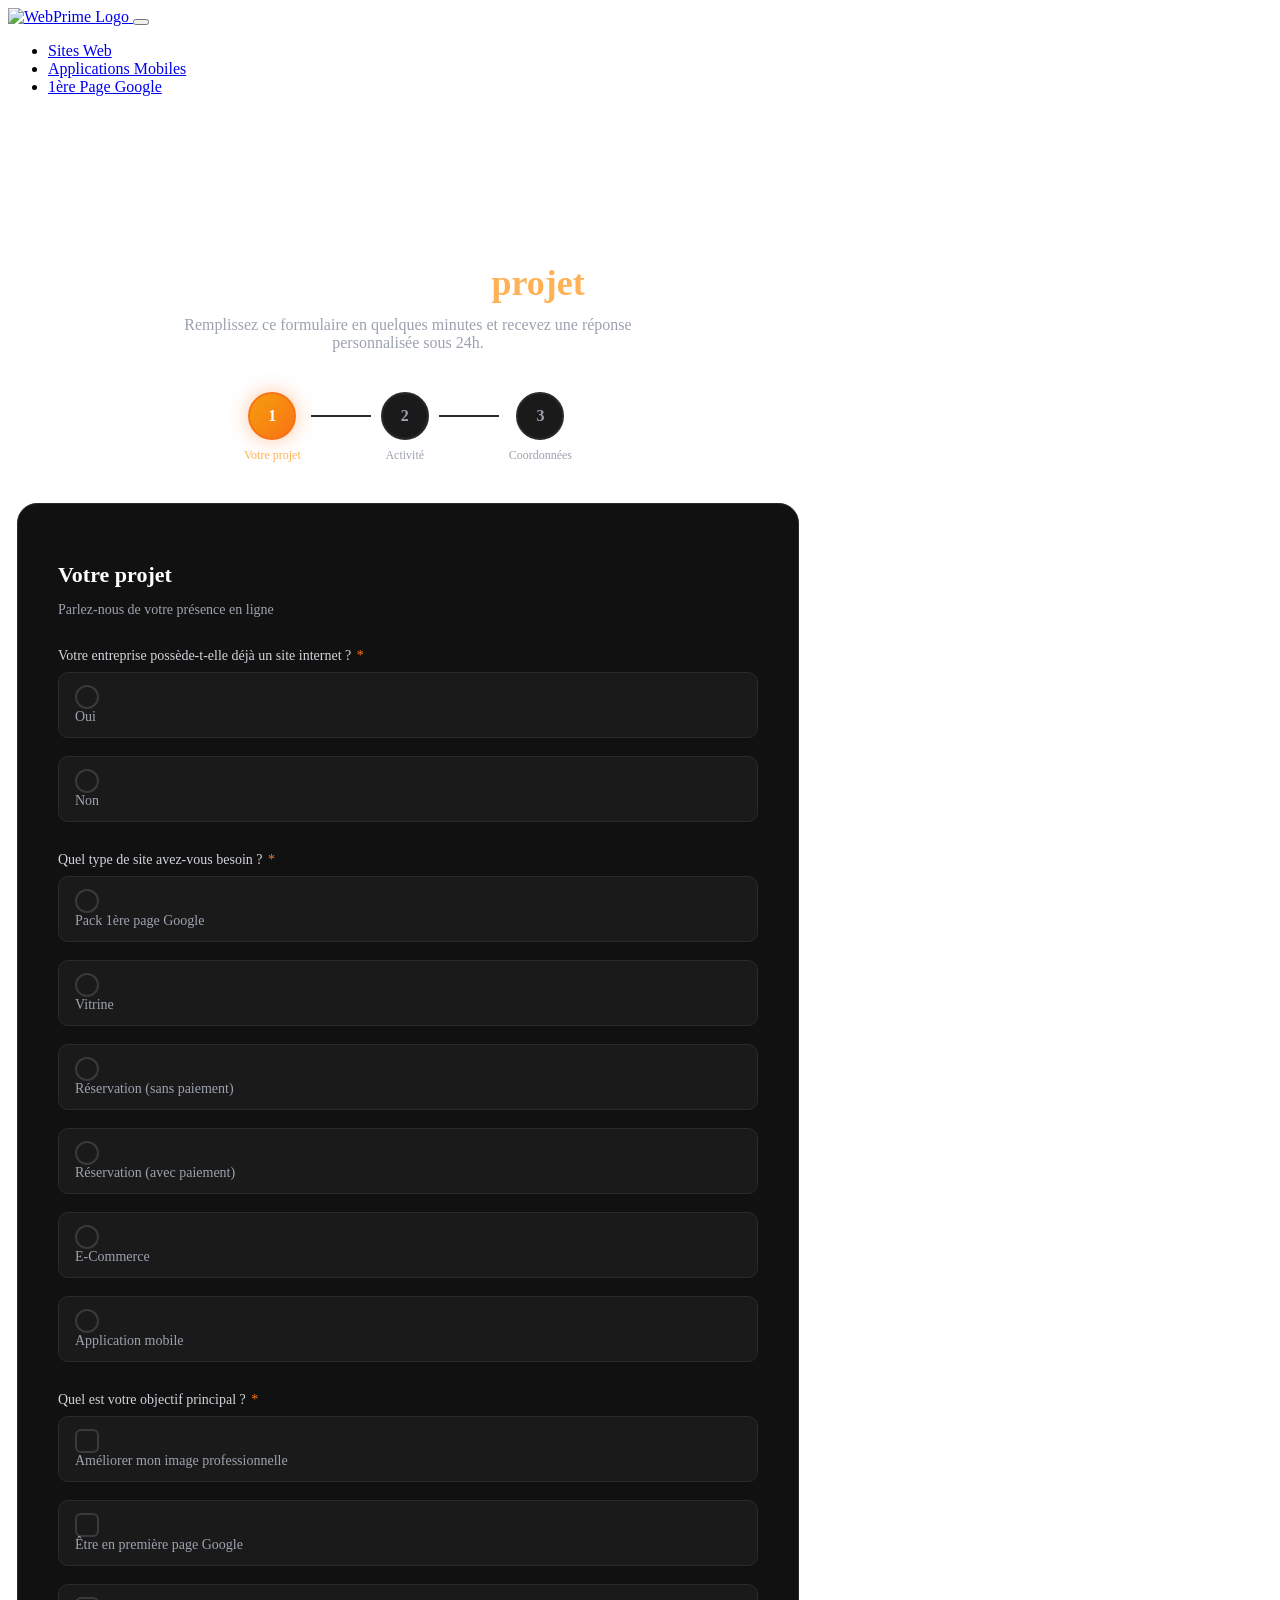
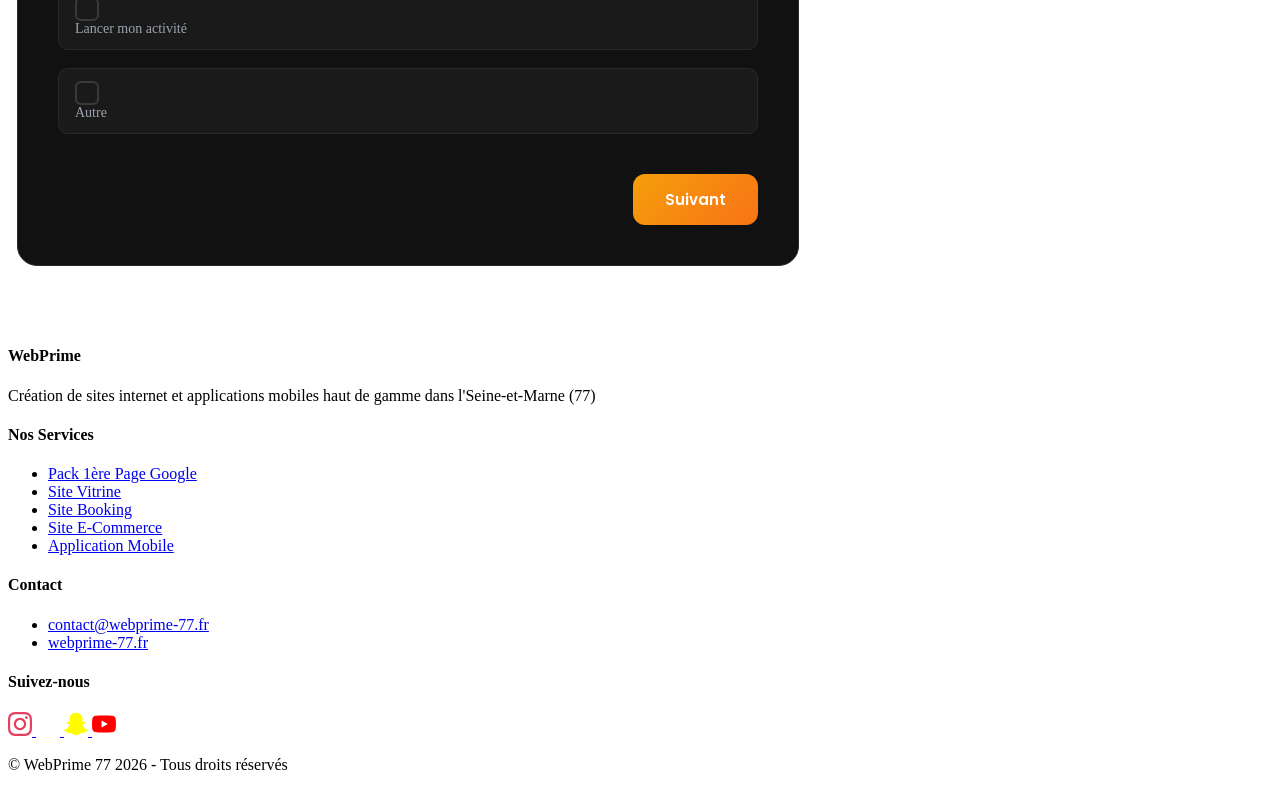
==== commit 1a04cb5d: "Update offer prices, swap homepage to offers, prep new Stripe links - New flat prices: Pack Google 1" ====
--- a/contact.html
+++ b/contact.html
@@ -397,7 +397,12 @@
                             <label>Quel type de site avez-vous besoin ? <span class="required">*</span></label>
                             <div class="radio-group">
                                 <label class="radio-option">
-                                    <input type="radio" name="type_site" value="Vitrine" required>
+                                    <input type="radio" name="type_site" value="Pack 1&egrave;re page Google" required>
+                                    <span class="custom-radio"></span>
+                                    <span class="option-text">Pack 1&egrave;re page Google</span>
+                                </label>
+                                <label class="radio-option">
+                                    <input type="radio" name="type_site" value="Vitrine">
                                     <span class="custom-radio"></span>
                                     <span class="option-text">Vitrine</span>
                                 </label>
@@ -415,6 +420,11 @@
                                     <input type="radio" name="type_site" value="E-Commerce">
                                     <span class="custom-radio"></span>
                                     <span class="option-text">E-Commerce</span>
+                                </label>
+                                <label class="radio-option">
+                                    <input type="radio" name="type_site" value="Application mobile">
+                                    <span class="custom-radio"></span>
+                                    <span class="option-text">Application mobile</span>
                                 </label>
                             </div>
                             <div class="error-msg">Veuillez s&eacute;lectionner un type</div>
@@ -626,47 +636,6 @@
 
         </div>
     </section>
-
-    <button class="wheel-trigger" id="wheelTrigger">
-        <span class="wheel-icon">🎁</span>
-        <span class="wheel-text">Tentez votre chance !</span>
-    </button>
-
-    <div class="wheel-modal" id="wheelModal">
-        <div class="wheel-modal-content">
-            <button class="wheel-close" id="wheelClose">&times;</button>
-
-            <div class="wheel-container" id="wheelContainer">
-                <h3>Tournez la roue et gagnez !</h3>
-                <p class="wheel-subtitle">Une réduction vous attend</p>
-
-                <div class="wheel-wrapper">
-                    <div class="wheel-pointer"></div>
-                    <canvas id="wheelCanvas" width="300" height="300"></canvas>
-                </div>
-
-                <button class="wheel-spin-btn" id="spinBtn">Tourner la roue</button>
-            </div>
-
-            <div class="wheel-form" id="wheelForm" style="display: none;">
-                <h3>🎉 Félicitations !</h3>
-                <p class="wheel-prize" id="prizeText"></p>
-                <p class="wheel-form-text">Entrez votre email pour recevoir votre code promo</p>
-                <form id="prizeForm">
-                    <input type="text" name="_honey" style="display:none">
-                    <input type="email" id="prizeEmail" placeholder="votre@email.com" required>
-                    <input type="text" id="prizePrice" placeholder="Votre prix mensuel" style="display:none">
-                    <button type="submit" class="wheel-submit-btn">Recevoir mon code</button>
-                </form>
-            </div>
-
-            <div class="wheel-success" id="wheelSuccess" style="display: none;">
-                <h3>✅ C'est envoyé !</h3>
-                <p>Vérifiez votre boîte mail pour récupérer votre code promo.</p>
-                <button class="wheel-close-btn" id="closeSuccess">Fermer</button>
-            </div>
-        </div>
-    </div>
 
     <footer class="footer">
         <div class="container">
@@ -897,6 +866,5 @@
             });
         });
     </script>
-    <script src="wheel.js"></script>
 </body>
 </html>
